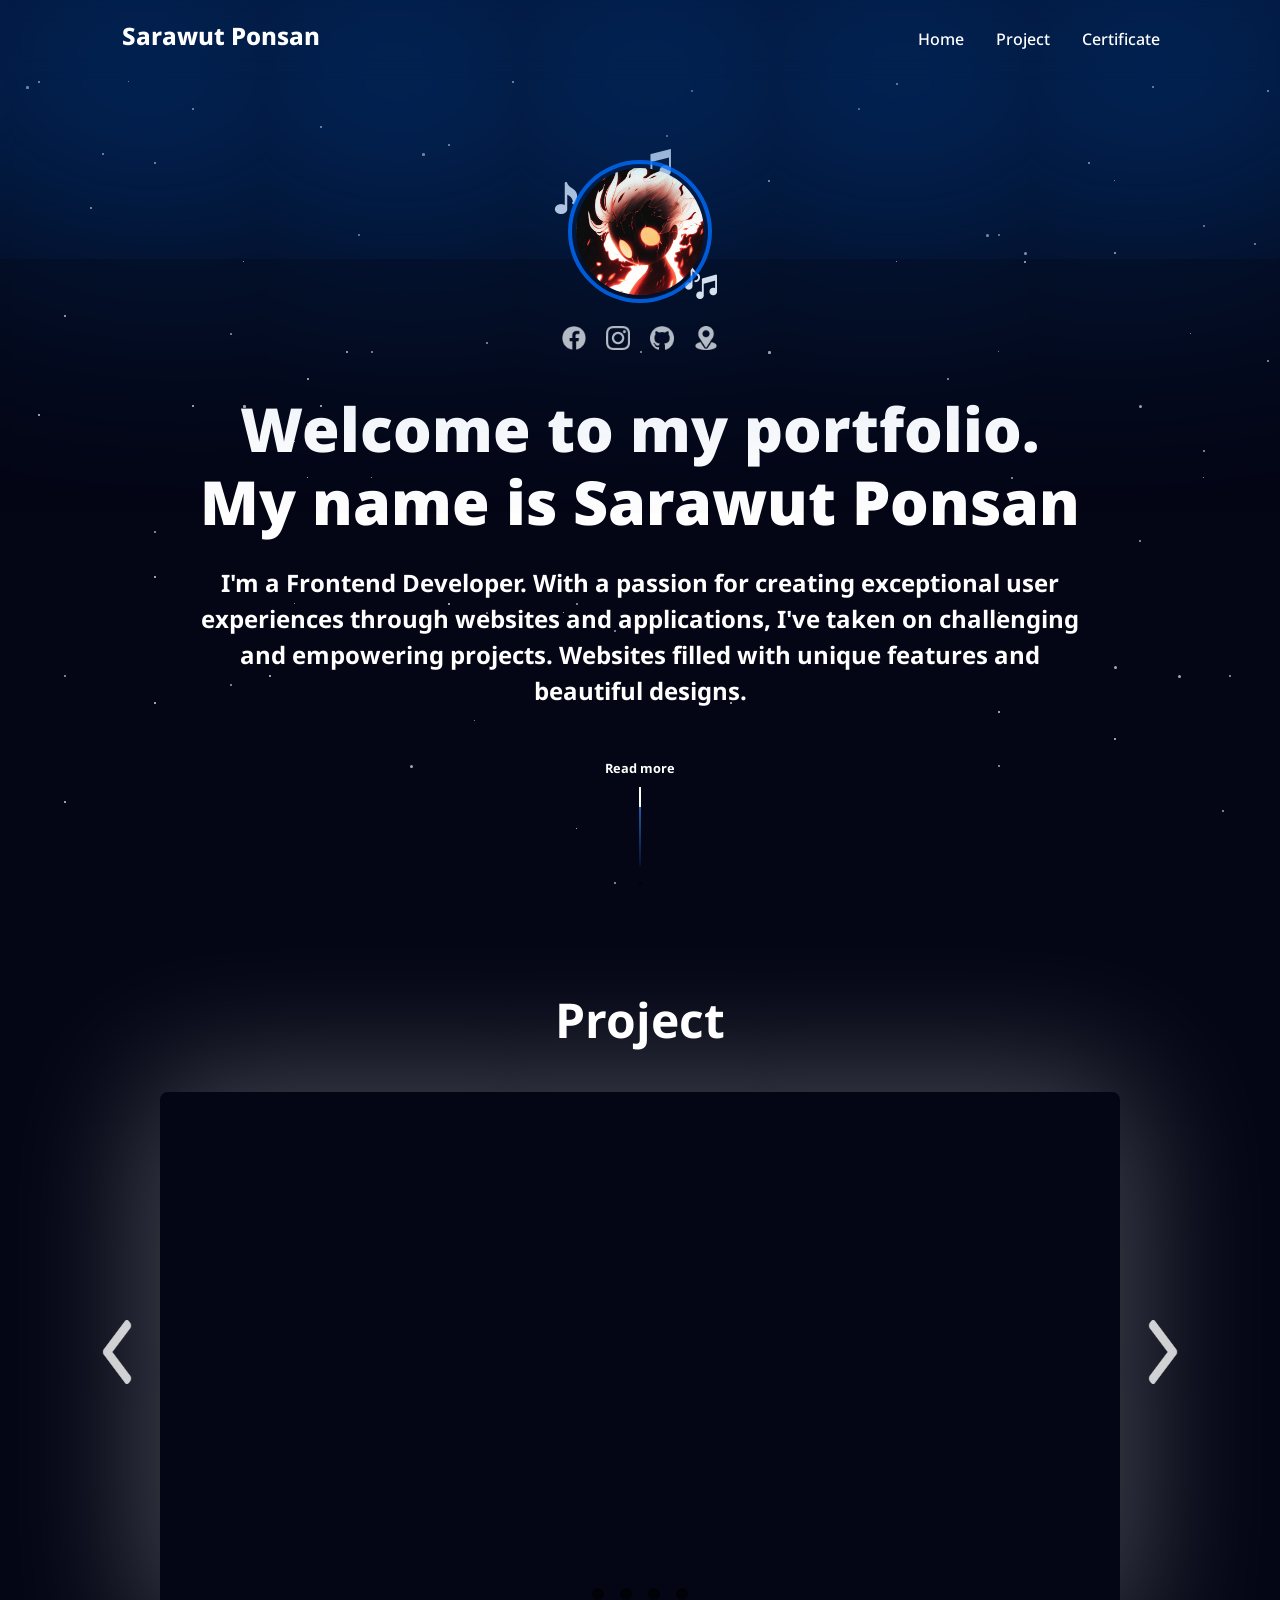
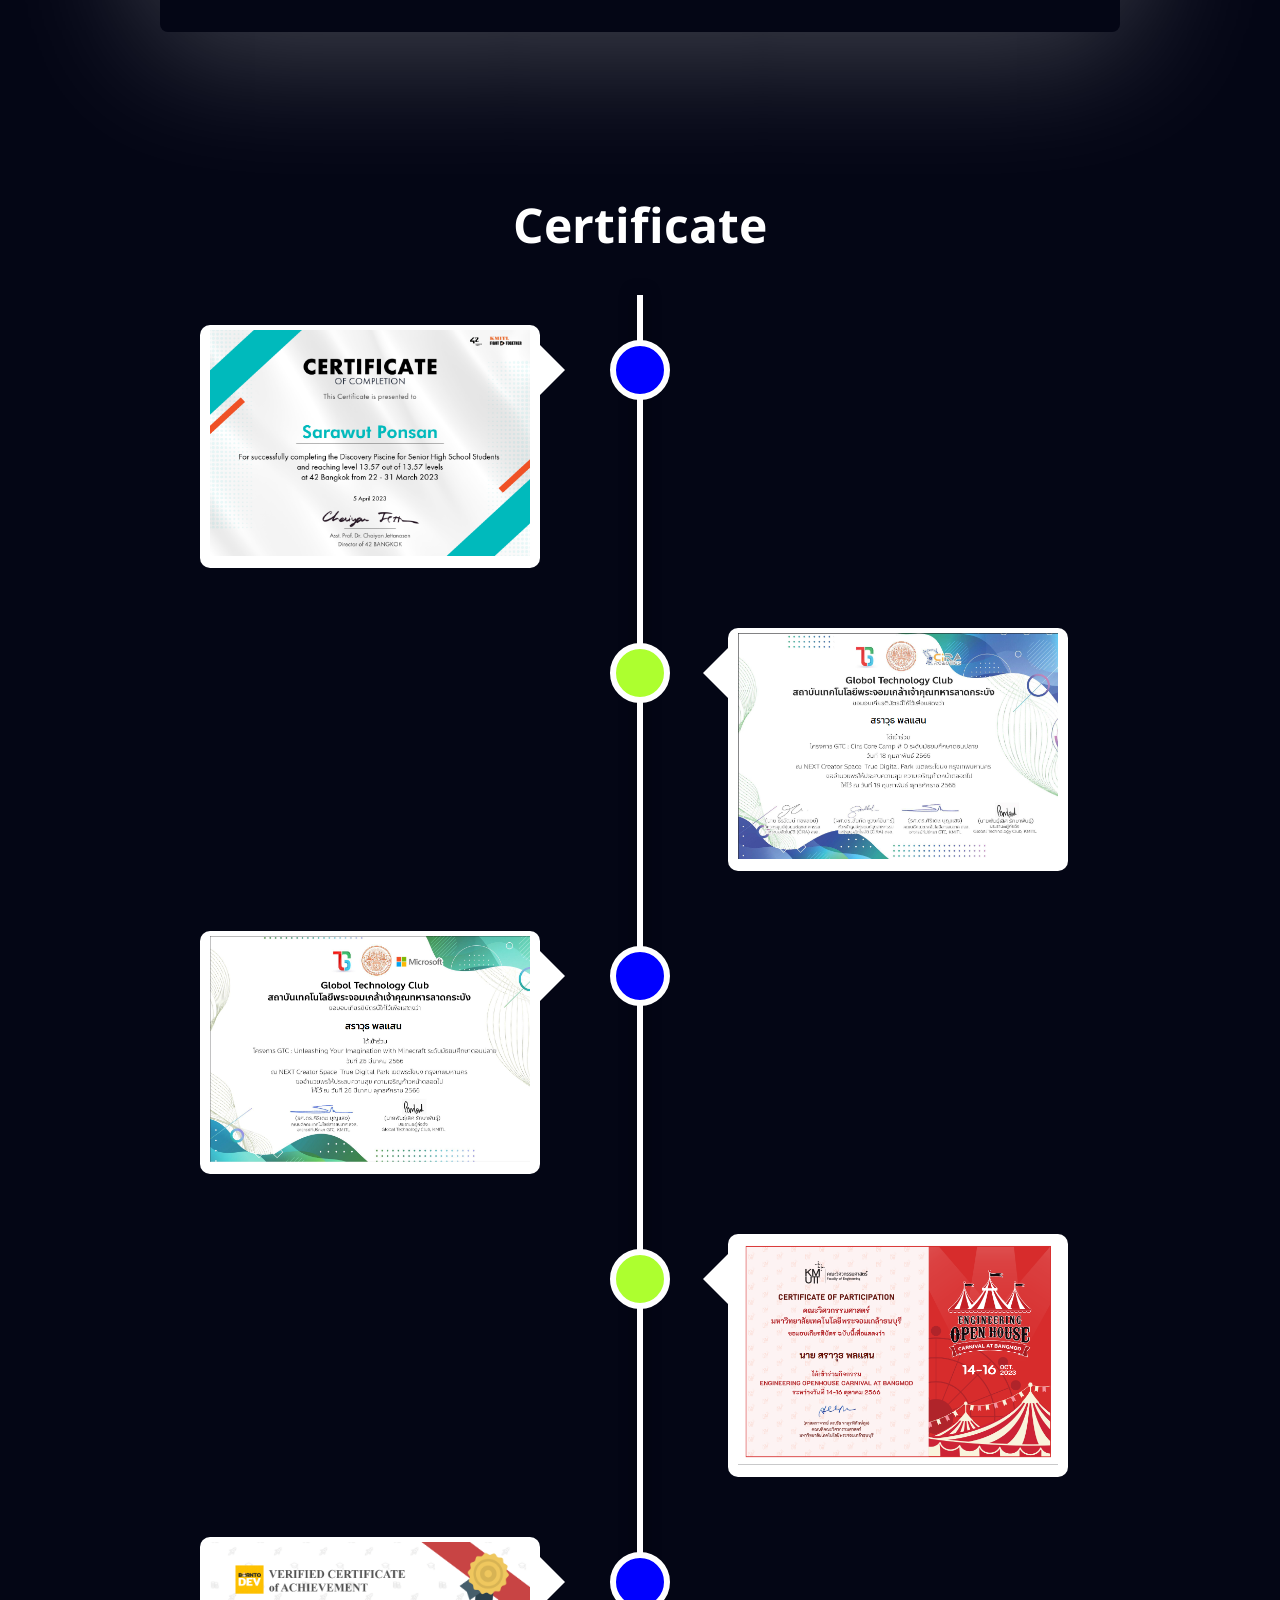
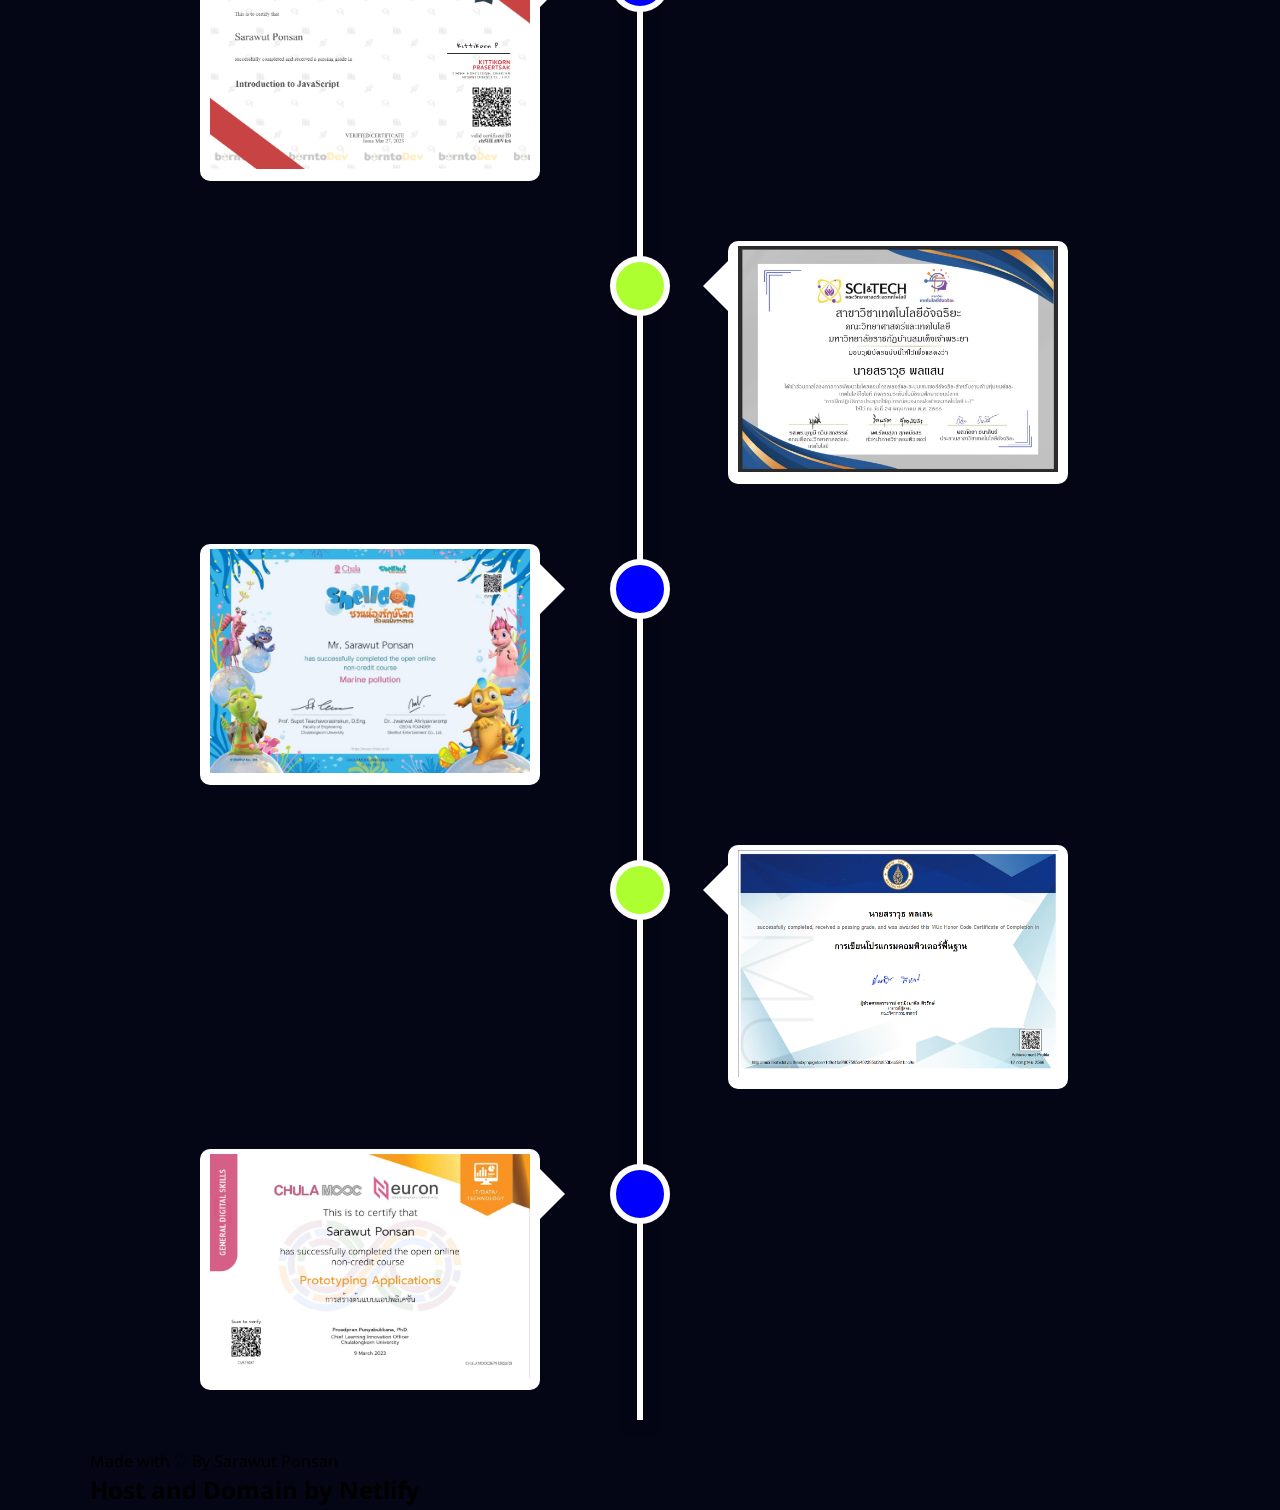
==== Project3-Portfolio-Website/index.html @ cece9962 "Add files via upload" ====
<!DOCTYPE html>
<html lang="en">
<head>
    <meta charset="UTF-8">
    <meta name="viewport" content="width=device-width, initial-scale=1.0">
    <title>Portfolio</title>
    <link rel="stylesheet" href="style.css">
    <script src="main.js"></script>
    <link rel="icon" href="img/icon.png">
    <link rel="preconnect" href="https://fonts.googleapis.com">
    <link rel="preconnect" href="https://fonts.gstatic.com" crossorigin>
    <link href="https://fonts.googleapis.com/css2?family=Noto+Sans+Thai:wght@100;200;300;400;500;600;700;800;900&family=Noto+Sans:wght@100;200;300;400;500;600;700;800;900&display=swap" rel="stylesheet">
</head>
<body>
    <section>
        <div class="container">
            <div class="bg-shadow"></div>
            <div class="background">
                <div></div>
                <div></div>
                <div></div>
                <div></div>
                <div></div>
                <div></div>
                <div></div>
                <div></div>
                <div></div>
                <div></div>
                <div></div>
                <div></div>
                <div></div>
                <div></div>
                <div></div>
                <div></div>
                <div></div>
                <div></div>
                <div></div>
                <div></div>
                <div></div>
                <div></div>
                <div></div>
                <div></div>
                <div></div>
                <div></div>
                <div></div>
                <div></div>
                <div></div>
                <div></div>
                <div></div>
                <div></div>
                <div></div>
                <div></div>
                <div></div>
                <div></div>
                <div></div>
                <div></div>
                <div></div>
                <div></div>
                <div></div>
                <div></div>
                <div></div>
                <div></div>
                <div></div>
                <div></div>
                <div></div>
                <div></div>
                <div></div>
                <div></div>
                <div></div>
                <div></div>
                <div></div>
                <div></div>
                <div></div>
                <div></div>
                <div></div>
                <div></div>
                <div></div>
                <div></div>
                <div></div>
                <div></div>
                <div></div>
                <div></div>
                <div></div>
                <div></div>
                <div></div>
                <div></div>
                <div></div>
                <div></div>
                <div></div>
                <div></div>
                <div></div>
                <div></div>
                <div></div>
                <div></div>
                <div></div>
                <div></div>
                <div></div>
                <div></div>
                <div></div>
                <div></div>
                <div></div>
                <div></div>
                <div></div>
                <div></div>
                <div></div>
                <div></div>
                <div></div>
                <div></div>
                <div></div>
                <div></div>
                <div></div>
                <div></div>
                <div></div>
                <div></div>
                <div></div>
                <div></div>
                <div></div>
                <div></div>
                <div></div>
                <div></div>
                <div></div>
                <div></div><div></div>
                <div></div>
                <div></div>
                <div></div>
                <div></div>
                <div></div>
                <div></div>
                <div></div>
                <div></div>
                <div></div>
                <div></div>
                <div></div>
                <div></div>
                <div></div>
                <div></div>
                <div></div>
                <div></div>
                <div></div>
                <div></div>
                <div></div>
                <div></div>
                <div></div>
                <div></div>
                <div></div>
                <div></div>
                <div></div>
                <div></div>
                <div></div>
                <div></div>
                <div></div>
                <div></div>
                <div></div>
                <div></div>
                <div></div>
                <div></div>
                <div></div>
                <div></div>
                <div></div>
                <div></div>
                <div></div>
                <div></div>
                <div></div>
                <div></div>
                <div></div>
                <div></div>
                <div></div>
                <div></div>
                <div></div>
                <div></div>
                <div></div>
                <div></div>
            </div>
            <div class="containernavbar" id="bg">
                <div class="navbar">
                    <input type="checkbox" id="check">
                    <div class="logo"><a href="#home">Sarawut Ponsan</a></div>
                    <label for="check" id="checkbox">
                        <img src="img/menu.png" id="menu">
                        <img src="img/close.png" id="close">
                    </label>
                    <ul>
                        <li><a href="#home" onclick="unchecked()">Home</a></li>
                        <li><a href="#project" onclick="unchecked()">Project</a></li>
                        <li><a href="#certificate" onclick="unchecked()">Certificate</a></li>
                    </ul>
                </div>
            </div>
            <div class="containermain">
                <div class="containerhome" id="home">
                    <div class="suggest">
                        <div class="containerprofile">
                            <div class="profile"><img src="img/Profile.png" alt=""></div>
                            <img id="note1" src="img/music-note1.png" alt="">
                            <img id="note2" src="img/music-note2.png" alt="">
                            <img id="note3" src="img/music-note3.png" alt="">
                        </div>
                        <div  class="contact">
                            <a href="https://www.facebook.com/password2548/" target="_blank"><img src="img/facebook.png" alt=""></a>
                            <a href="https://www.instagram.com/ssrps_/" target="_blank"><img src="img/instagram.png" alt=""></a>
                            <a href="https://github.com/ssrpsx" target="_blank"><img src="img/github.png" alt=""></a>
                            <a href="https://maps.app.goo.gl/hFq4gZtAZB561x1T7" target="_blank"><img src="img/location.png" alt=""></a>
                        </div>
                        <h2>Welcome to my portfolio.<br>My name is Sarawut Ponsan</h2>
                        <h3>I'm a Frontend Developer. With a passion for creating exceptional user experiences through websites and applications, I've taken on challenging and empowering projects. Websites filled with unique features and beautiful designs.</h3>
                        <!-- ยินดีต้อนรับสู่พอร์ตฟอลิโอของฉัน ฉันชื่อ Sarawut Ponsan และเป็น Frontend Developer ด้วยความหลงรักในการสร้างประสบการณ์ผู้ใช้ที่น่าทึ่งผ่านเว็บไซต์และแอปพลิเคชัน ด้วยความสามารถในตอนนี้ ผมได้ทำโปรเจกต์ที่ท้าทายและทรงพลังนี้ขึ้นมา เว็บไซต์ที่เติมเต็มด้วยฟังก์ชันสุดพิเศษและดีไซน์ที่สวยงาม. -->
                        <div class="scrollmore">
                            <h4>Read more</h4>
                            <div></div>
                            <center id="project">.</center>
                        </div>
                    </div>
                </div>
                <div class="containerproject">
                    <h1 class="text-h1-project">Project</h1>
                    <div class="porject">
                        <div class="img">
                            <img id="slide-1" src="img/project1.png" alt="">
                            <img id="slide-2" src="img/project2.png" alt="">
                            <img id="slide-3" src="img/project3.png" alt="">
                            <img id="slide-4" src="img/project4.png" alt="">
                        </div>
                        <div class="slide-nav">
                            <a href="#slide-1"></a>
                            <a href="#slide-2"></a>
                            <a href="#slide-3"></a>
                            <a href="#slide-4"></a>
                        </div>
                        <div class="arrow-slide">
                            <img onclick="leftarrow()" id="left-arrow" src="img/left-arrow.png" alt="">
                            <img onclick="rightarrow()" id="right-arrow" src="img/right-arrow.png" alt="">
                        </div>
                    </div>
                    <h1 class="text-h1-certificate" id="certificate">Certificate</h1>
                    <div class="certificate">
                        <div class="container-text-box left-container">
                            <h1 class="left-timeline"></h1>
                            <div class="profile-text-box">
                                <img src="img/certificate1.PNG" alt="">
                                <span class="arrow-left"></span>
                            </div>
                        </div>
                        <div class="container-text-box right-container">
                            <h1 class="right-timeline"></h1>
                            <div class="profile-text-box">
                                <img src="img/certificate2.png" alt="">
                                <span class="arrow-right"></span>
                            </div>
                        </div>
                        <div class="container-text-box left-container">
                            <h1 class="left-timeline"></h1>
                            <div class="profile-text-box">
                                <img src="img/certificate3.png" alt="">
                                <span class="arrow-left"></span>
                            </div>
                        </div>
                        <div class="container-text-box right-container">
                            <h1 class="right-timeline"></h1>
                            <div class="profile-text-box">
                                <img src="img/certificate4.png" alt="">
                                <span class="arrow-right"></span>
                            </div>
                        </div>
                        <div class="container-text-box left-container">
                            <h1 class="left-timeline"></h1>
                            <div class="profile-text-box">
                                <img src="img/certificate5.png" alt="">
                                <span class="arrow-left"></span>
                            </div>
                        </div>
                        <div class="container-text-box right-container">
                            <h1 class="right-timeline"></h1>
                            <div class="profile-text-box">
                                <img src="img/certificate6.jpg" alt="">
                                <span class="arrow-right"></span>
                            </div>
                        </div>
                        <div class="container-text-box left-container">
                            <h1 class="left-timeline"></h1>
                            <div class="profile-text-box">
                                <img src="img/certificate7.JPG" alt="">
                                <span class="arrow-left"></span>
                            </div>
                        </div>
                        <div class="container-text-box right-container">
                            <h1 class="right-timeline"></h1>
                            <div class="profile-text-box">
                                <img src="img/certificate8.png" alt="">
                                <span class="arrow-right"></span>
                            </div>
                        </div>
                        <div class="container-text-box left-container">
                            <h1 class="left-timeline"></h1>
                            <div class="profile-text-box">
                                <img src="img/certificate9.jpg" alt="">
                                <span class="arrow-left"></span>
                            </div>
                        </div>
                    </div>
                </div>
                <div class="contact">
                    <div class="containercedit">
                        <p>Made with ♡ By Sarawut Ponsan</p>
                        <h2>Host and Domain by Netlify</h2>
                    </div>
                </div>
            </div>
        </div>
    </section>
</body>
</html>
---- Project3-Portfolio-Website/style.css ----
*{
    margin: 0;
    padding: 0;
    font-family: 'Noto Sans', sans-serif;
    font-family: 'Noto Sans Thai', sans-serif;
    scroll-behavior: smooth;
}
body{
    background: rgb(4,6,21);
    overflow-x: hidden;
}
.bg-shadow{
    position: fixed;
    background-color: transparent;
    justify-content: center;
    width: 100%;
    height: 10rem;
    left: 50%;
    transform: translate(-50%);
    top: -50%;
    border-radius: 100%;
    box-shadow: 0 -20rem 1000rem 55rem hsla(214, 100%, 31%, 0.5) ;
}
.background div{
    position: fixed;
    overflow: hidden;
    border-radius: 100%;
    background-color: rgb(170, 170, 170);
    z-index: -1;
}
.background div:nth-child(1){
    top: 9%;
    left: 10%;
    width: 1px;
    height: 1px;
    animation: moveleft2 8s linear infinite;
}
.background div:nth-child(2){
    top: 9.5%;
    left: 90%;
    width: 2px;
    height: 2px;
    animation: onanddow 10s linear infinite;
}
.background div:nth-child(3){
    top: 9.2%;
    left: 70%;
    width: 2px;
    height: 2px;
    animation: moveleft3 4s linear infinite;
}
.background div:nth-child(4){
    top: 9%;
    left: 40%;
    width: 2px;
    height: 2px;
    animation: moveleft1 10s linear infinite;
}
.background div:nth-child(5){
    top: 12%;
    left: 15%;
    width: 2px;
    height: 2px;
    animation: moveleft1 3s linear infinite;
}
.background div:nth-child(6){
    top: 18%;
    left: 12%;
    width: 2px;
    height: 2px;
    animation: moveleft2 10s linear infinite;
}
.background div:nth-child(7){
    top: 17%;
    left: 8%;
    width: 2px;
    height: 2px;
    animation: moveleft1 5s linear infinite;
}
.background div:nth-child(8){
    top: 20%;
    left: 60%;
    width: 2px;
    height: 2px;
    animation: moveleft3 10s linear infinite;
}
.background div:nth-child(9){
    top: 16%;
    left: 35%;
    width: 2px;
    height: 2px;
    animation: onanddow 10s linear infinite;
}
.background div:nth-child(10){
    top: 17%;
    left: 33%;
    width: 3px;
    height: 3px;
    animation: onanddow 10s linear infinite;
}
.background div:nth-child(11){
    top: 14%;
    left: 25%;
    width: 2px;
    height: 2px;
    animation: moveleft2 4s linear infinite;
}
.background div:nth-child(12){
    top: 18%;
    left: 85%;
    width: 2px;
    height: 2px;
    animation: onanddow 10s linear infinite;
}
.background div:nth-child(13){
    top: 20%;
    left: 87%;
    width: 1px;
    height: 1px;
    animation: moveleft3 5s linear infinite;
}
.background div:nth-child(14){
    top: 10%;
    left: 99%;
    width: 2px;
    height: 2px;
    animation: moveleft1 2s linear infinite;
}
.background div:nth-child(15){
    top: 64%;
    left: 12%;
    width: 2px;
    height: 2px;
    animation: moveleft1 7s linear infinite;
}
.background div:nth-child(16){
    top: 47%;
    left: 76%;
    width: 2px;
    height: 2px;
    animation: moveleft1 6s linear infinite;
}
.background div:nth-child(17){
    top: 68%;
    left: 38%;
    width: 2px;
    height: 2px;
    animation: onanddow 10s linear infinite;
}
.background div:nth-child(18){
    top: 68%;
    left: 78%;
    width: 2px;
    height: 2px;
    animation: moveleft2 10s linear infinite;
}
.background div:nth-child(19){
    top: 47%;
    left: 39%;
    width: 2px;
    height: 2px;
    animation: moveleft1 5s linear infinite;
}
.background div:nth-child(20){
    top: 29%;
    left: 70%;
    width: 1px;
    height: 1px;
    animation: moveleft3 10s linear infinite;
}
.background div:nth-child(21){
    top: 29%;
    left: 80%;
    width: 2px;
    height: 2px;
    animation: onanddow 10s linear infinite;
}
.background div:nth-child(22){
    top: 67%;
    left: 35%;
    width: 2px;
    height: 2px;
    animation: moveleft2 5s linear infinite;
}
.background div:nth-child(23){
    top: 76%;
    left: 18%;
    width: 2px;
    height: 2px;
    animation: moveleft1 10s linear infinite;
}
.background div:nth-child(24){
    top: 49%;
    left: 23%;
    width: 1px;
    height: 1px;
    animation: moveleft3 7s linear infinite;
}
.background div:nth-child(25){
    top: 39%;
    left: 78%;
    width: 1px;
    height: 1px;
    animation: moveleft1 10s linear infinite;
}
.background div:nth-child(26){
    top: 57%;
    left: 30%;
    width: 2px;
    height: 2px;
    animation: onanddow 10s linear infinite;
}
.background div:nth-child(27){
    top: 69%;
    left: 49%;
    width: 2px;
    height: 2px;
    animation: moveleft1 8s linear infinite;
}
.background div:nth-child(28){
    top: 75%;
    left: 21%;
    width: 2px;
    height: 2px;
    animation: onanddow 10s linear infinite;
}
.background div:nth-child(29){
    top: 82%;
    left: 87%;
    width: 2px;
    height: 2px;
    animation: moveleft2 10s linear infinite;
}
.background div:nth-child(30){
    top: 68%;
    left: 44%;
    width: 1px;
    height: 1px;
    animation: onanddow 10s linear infinite;
}
.background div:nth-child(31){
    top: 78%;
    left: 57%;
    width: 2px;
    height: 2px;
    animation: moveleft3 6s linear infinite;
}
.background div:nth-child(32){
    top: 29%;
    left: 19%;
    width: 1px;
    height: 1px;
    animation: onanddow 10s linear infinite;
}
.background div:nth-child(33){
    top: 92%;
    left: 45%;
    width: 1px;
    height: 1px;
    animation: moveleft1 10s linear infinite;
}
.background div:nth-child(34){
    top: 70%;
    left: 48%;
    width: 2px;
    height: 2px;
    animation: onanddow 10s linear infinite;
}
.background div:nth-child(35){
    top: 28%;
    left: 87%;
    width: 2px;
    height: 2px;
    animation: moveleft1 8s linear infinite;
}
.background div:nth-child(36){
    top: 39%;
    left: 27%;
    width: 2px;
    height: 2px;
    animation: onanddow 10s linear infinite;
}
.background div:nth-child(37){
    top: 45%;
    left: 19%;
    width: 3px;
    height: 3px;
    animation: moveleft2 10s linear infinite;
}
.background div:nth-child(38){
    top: 42%;
    left: 24%;
    width: 2px;
    height: 2px;
    animation: moveleft1 10s linear infinite;
}
.background div:nth-child(39){
    top: 53%;
    left: 24%;
    width: 1px;
    height: 1px;
    animation: onanddow 10s linear infinite;
}
.background div:nth-child(40){
    top: 35%;
    left: 5%;
    width: 2px;
    height: 2px;
    animation: moveleft2 6s linear infinite;
}
.background div:nth-child(41){
    top: 9%;
    left: 3%;
    width: 2px;
    height: 2px;
    animation: moveleft3 10s linear infinite;
}
.background div:nth-child(42){
    top: 9.5%;
    left: 2%;
    width: 3px;
    height: 3px;
    animation: moveleft1 8s linear infinite;
}
.background div:nth-child(43){
    top: 23%;
    left: 7%;
    width: 2px;
    height: 2px;
    animation: onanddow 10s linear infinite;
}
.background div:nth-child(44){
    top: 46%;
    left: 3%;
    width: 2px;
    height: 2px;
    animation: moveleft1 10s linear infinite;
}
.background div:nth-child(45){
    top: 45%;
    left: 15%;
    width: 2px;
    height: 2px;
    animation: moveleft1 6s linear infinite;
}
.background div:nth-child(46){
    top: 78%;
    left: 12%;
    width: 2px;
    height: 2px;
    animation: onanddow 10s linear infinite;
}
.background div:nth-child(47){
    top: 89%;
    left: 5%;
    width: 2px;
    height: 2px;
    animation: moveleft2 8s linear infinite;
}
.background div:nth-child(48){
    top: 39%;
    left: 60%;
    width: 3px;
    height: 3px;
    animation: moveleft1 5s linear infinite;
}
.background div:nth-child(49){
    top: 45%;
    left: 25%;
    width: 2px;
    height: 2px;
    animation: moveleft3 10s linear infinite;
}
.background div:nth-child(50){
    top: 79%;
    left: 78%;
    width: 2px;
    height: 2px;
    animation: moveleft1 10s linear infinite;
}
.background div:nth-child(51){
    top: 12%;
    left: 67%;
    width: 2px;
    height: 2px;
    animation: moveleft1 7s linear infinite;
}
.background div:nth-child(52){
    top: 15%;
    left: 52%;
    width: 2px;
    height: 2px;
    animation: moveleft2 10s linear infinite;
}
.background div:nth-child(53){
    top: 10%;
    left: 54%;
    width: 2px;
    height: 2px;
    animation: moveleft1 10s linear infinite;
}
.background div:nth-child(54){
    top: 40%;
    left: 99%;
    width: 2px;
    height: 2px;
    animation: moveleft3 7s linear infinite;
}
.background div:nth-child(55){
    top: 37%;
    left: 93%;
    width: 1px;
    height: 1px;
    animation: moveleft1 10s linear infinite;
}
.background div:nth-child(56){
    top: 75%;
    left: 96%;
    width: 2px;
    height: 2px;
    animation: moveleft2 6s linear infinite;
}
.background div:nth-child(57){
    top: 27%;
    left: 98%;
    width: 2px;
    height: 2px;
    animation: moveleft1 10s linear infinite;
}
.background div:nth-child(58){
    top: 26%;
    left: 78%;
    width: 2px;
    height: 2px;
    animation: moveleft3 10s linear infinite;
}
.background div:nth-child(59){
    top: 60%;
    left: 89%;
    width: 2px;
    height: 2px;
    animation: moveleft1 8s linear infinite;
}
.background div:nth-child(60){
    top: 50%;
    left: 94%;
    width: 2px;
    height: 2px;
    animation: onanddow 10s linear infinite;
}
.background div:nth-child(61){
    top: 28%;
    left: 80%;
    width: 3px;
    height: 3px;
    animation: moveleft2 10s linear infinite;
}
.background div:nth-child(62){
    top: 90%;
    left: 95.5%;
    width: 2px;
    height: 2px;
    animation: moveleft3 5s linear infinite;
}
.background div:nth-child(63){
    top: 80%;
    left: 37%;
    width: 1px;
    height: 1px;
    animation: moveleft1 10s linear infinite;
}
.background div:nth-child(64){
    top: 39%;
    left: 50%;
    width: 2px;
    height: 2px;
    animation: moveleft3 10s linear infinite;
}
.background div:nth-child(65){
    top: 26%;
    left: 28%;
    width: 2px;
    height: 2px;
    animation: moveleft1 5s linear infinite;
}
.background div:nth-child(66){
    top: 39%;
    left: 29%;
    width: 2px;
    height: 2px;
    animation: onanddow 10s linear infinite;
}
.background div:nth-child(67){
    top: 53%;
    left: 79%;
    width: 2px;
    height: 2px;
    animation: moveleft1 3s linear infinite;
}
.background div:nth-child(68){
    top: 53%;
    left: 29%;
    width: 1px;
    height: 1px;
    animation: moveleft2 10s linear infinite;
}
.background div:nth-child(69){
    top: 25%;
    left: 94%;
    width: 2px;
    height: 2px;
    animation: onanddow 10s linear infinite;
}
.background div:nth-child(70){
    top: 26%;
    left: 77%;
    width: 3px;
    height: 3px;
    animation: moveleft1 10s linear infinite;
}
.background div:nth-child(71){
    top: 85%;
    left: 32%;
    width: 3px;
    height: 3px;
    animation: moveleft2 5s linear infinite;
}
.background div:nth-child(72){
    top: 47%;
    left: 24%;
    width: 1px;
    height: 1px;
    animation: moveleft1 10s linear infinite;
}
.background div:nth-child(73){
    top: 67%;
    left: 45%;
    width: 2px;
    height: 2px;
    animation: moveleft3 10s linear infinite;
}
.background div:nth-child(74){
    top: 74%;
    left: 87%;
    width: 3px;
    height: 3px;
    animation: onanddow 10s linear infinite;
}
.background div:nth-child(75){
    top: 59%;
    left: 12%;
    width: 2px;
    height: 2px;
    animation: moveleft2 10s linear infinite;
}
.background div:nth-child(76){
    top: 85%;
    left: 78%;
    width: 2px;
    height: 2px;
    animation: moveleft1 8s linear infinite;
}
.background div:nth-child(77){
    top: 45%;
    left: 89%;
    width: 3px;
    height: 3px;
    animation: moveleft3 10s linear infinite;
}
.background div:nth-child(78){
    top: 42%;
    left: 74%;
    width: 2px;
    height: 2px;
    animation: onanddow 10s linear infinite;
}
.background div:nth-child(79){
    top: 53%;
    left: 94%;
    width: 1px;
    height: 1px;
    animation: moveleft1 10s linear infinite;
}
.background div:nth-child(80){
    top: 75%;
    left: 5%;
    width: 2px;
    height: 2px;
    animation: onanddow 10s linear infinite;
}
.background div:nth-child(81){
    top: 28%;
    left: 100%;
    width: 2px;
    height: 2px;
    animation: moveleft1 5s linear infinite;
}
.background div:nth-child(82){
    top: 90%;
    left: 105%;
    width: 1px;
    height: 1px;
    animation: moveleft2 10s linear infinite;
}
.background div:nth-child(83){
    top: 80%;
    left: 101%;
    width: 3px;
    height: 3px;
    animation: moveleft1 10s linear infinite;
}
.background div:nth-child(84){
    top: 39%;
    left: 105%;
    width: 2px;
    height: 2px;
    animation: moveleft1 10s linear infinite;
}
.background div:nth-child(85){
    top: 26%;
    left: 104%;
    width: 2px;
    height: 2px;
    animation: onanddow 10s linear infinite;
}
.background div:nth-child(86){
    top: 39%;
    left: 106%;
    width: 2px;
    height: 2px;
    animation: moveleft1 3s linear infinite;
}
.background div:nth-child(87){
    top: 53%;
    left: 107%;
    width: 3px;
    height: 3px;
    animation: onanddow 10s linear infinite;
}
.background div:nth-child(88){
    top: 13%;
    left: 100%;
    width: 2px;
    height: 2px;
    animation: moveleft3 10s linear infinite;
}
.background div:nth-child(89){
    top: 10%;
    left: 104%;
    width: 2px;
    height: 2px;
    animation: onanddow 10s linear infinite;
}
.background div:nth-child(90){
    top: 46%;
    left: 100%;
    width: 2px;
    height: 2px;
    animation: moveleft2 10s linear infinite;
}
.background div:nth-child(91){
    top: 85%;
    left: 101%;
    width: 2px;
    height: 2px;
    animation: moveleft1 5s linear infinite;
}
.background div:nth-child(92){
    top: 98%;
    left: 103%;
    width: 2px;
    height: 2px;
    animation: moveleft1 10s linear infinite;
}
.background div:nth-child(93){
    top: 67%;
    left: 102%;
    width: 3px;
    height: 3px;
    animation: moveleft3 10s linear infinite;
}
.background div:nth-child(94){
    top: 74%;
    left: 101%;
    width: 2px;
    height: 2px;
    animation: moveleft1 10s linear infinite;
}
.background div:nth-child(95){
    top: 59%;
    left: 100%;
    width: 2px;
    height: 2px;
    animation: moveleft2 5s linear infinite;
}
.background div:nth-child(96){
    top: 85%;
    left: 108%;
    width: 3px;
    height: 3px;
    animation: moveleft2 10s linear infinite;
}
.background div:nth-child(97){
    top: 45%;
    left: 110%;
    width: 2px;
    height: 2px;
    animation: moveleft1 10s linear infinite;
}
.background div:nth-child(98){
    top: 42%;
    left: 107%;
    width: 2px;
    height: 2px;
    animation: moveleft3 5s linear infinite;
}
.background div:nth-child(99){
    top: 53%;
    left: 104%;
    width: 2px;
    height: 2px;
    animation: moveleft2 10s linear infinite;
}
.background div:nth-child(100){
    top: 75%;
    left: 92%;
    width: 3px;
    height: 3px;
    animation: moveleft1 9s linear infinite;
}.background div:nth-child(101){
    top: 9%;
    left: 10%;
    width: 1px;
    height: 1px;
    animation: moveleft2 6s linear infinite;
}
.background div:nth-child(102){
    top: 9.5%;
    left: 90%;
    width: 2px;
    height: 2px;
    animation: onanddow 5s linear infinite;
}
.background div:nth-child(103){
    top: 9.2%;
    left: 70%;
    width: 2px;
    height: 2px;
    animation: moveleft3 9s linear infinite;
}
.background div:nth-child(104){
    top: 9%;
    left: 40%;
    width: 2px;
    height: 2px;
    animation: moveleft1 6s linear infinite;
}
.background div:nth-child(105){
    top: 12%;
    left: 15%;
    width: 2px;
    height: 2px;
    animation: moveleft1 5s linear infinite;
}
.background div:nth-child(106){
    top: 18%;
    left: 12%;
    width: 2px;
    height: 2px;
    animation: moveleft2 5s linear infinite;
}
.background div:nth-child(107){
    top: 17%;
    left: 8%;
    width: 2px;
    height: 2px;
    animation: moveleft1 7s linear infinite;
}
.background div:nth-child(108){
    top: 20%;
    left: 60%;
    width: 2px;
    height: 2px;
    animation: moveleft3 4s linear infinite;
}
.background div:nth-child(109){
    top: 16%;
    left: 35%;
    width: 2px;
    height: 2px;
    animation: onanddow 5s linear infinite;
}
.background div:nth-child(110){
    top: 17%;
    left: 33%;
    width: 3px;
    height: 3px;
    animation: onanddow 5s linear infinite;
}
.background div:nth-child(111){
    top: 14%;
    left: 25%;
    width: 2px;
    height: 2px;
    animation: moveleft2 3s linear infinite;
}
.background div:nth-child(112){
    top: 18%;
    left: 85%;
    width: 2px;
    height: 2px;
    animation: onanddow 7s linear infinite;
}
.background div:nth-child(113){
    top: 20%;
    left: 87%;
    width: 1px;
    height: 1px;
    animation: moveleft3 3s linear infinite;
}
.background div:nth-child(114){
    top: 10%;
    left: 99%;
    width: 2px;
    height: 2px;
    animation: moveleft1 5s linear infinite;
}
.background div:nth-child(115){
    top: 64%;
    left: 12%;
    width: 2px;
    height: 2px;
    animation: moveleft1 6s linear infinite;
}
.background div:nth-child(116){
    top: 47%;
    left: 76%;
    width: 2px;
    height: 2px;
    animation: moveleft1 9s linear infinite;
}
.background div:nth-child(117){
    top: 38%;
    left: 38%;
    width: 2px;
    height: 2px;
    animation: onanddow 6s linear infinite;
}
.background div:nth-child(118){
    top: 68%;
    left: 78%;
    width: 2px;
    height: 2px;
    animation: moveleft2 3s linear infinite;
}
.background div:nth-child(119){
    top: 47%;
    left: 39%;
    width: 2px;
    height: 2px;
    animation: moveleft1 6s linear infinite;
}
.background div:nth-child(120){
    top: 29%;
    left: 70%;
    width: 1px;
    height: 1px;
    animation: moveleft3 6s linear infinite;
}
.background div:nth-child(121){
    top: 29%;
    left: 80%;
    width: 2px;
    height: 2px;
    animation: onanddow 8s linear infinite;
}
.background div:nth-child(122){
    top: 67%;
    left: 35%;
    width: 2px;
    height: 2px;
    animation: moveleft2 8s linear infinite;
}
.background div:nth-child(123){
    top: 37%;
    left: 18%;
    width: 2px;
    height: 2px;
    animation: moveleft1 7s linear infinite;
}
.background div:nth-child(124){
    top: 49%;
    left: 23%;
    width: 1px;
    height: 1px;
    animation: moveleft3 3s linear infinite;
}
.background div:nth-child(125){
    top: 67%;
    left: 23%;
    width: 1px;
    height: 1px;
    animation: moveleft1 5s linear infinite;
}
.background div:nth-child(126){
    top: 48%;
    left: 39%;
    width: 2px;
    height: 2px;
    animation: onanddow 8s linear infinite;
}
.background div:nth-child(127){
    top: 69%;
    left: 49%;
    width: 2px;
    height: 2px;
    animation: moveleft1 4s linear infinite;
}
.background div:nth-child(128){
    top: 75%;
    left: 21%;
    width: 2px;
    height: 2px;
    animation: onanddow 6s linear infinite;
}
.background div:nth-child(129){
    top: 82%;
    left: 87%;
    width: 2px;
    height: 2px;
    animation: moveleft2 5s linear infinite;
}
.background div:nth-child(130){
    top: 68%;
    left: 44%;
    width: 1px;
    height: 1px;
    animation: onanddow 33s linear infinite;
}
.background div:nth-child(131){
    top: 78%;
    left: 57%;
    width: 2px;
    height: 2px;
    animation: moveleft3 3s linear infinite;
}
.background div:nth-child(132){
    top: 29%;
    left: 19%;
    width: 1px;
    height: 1px;
    animation: onanddow 8s linear infinite;
}
.background div:nth-child(133){
    top: 92%;
    left: 45%;
    width: 1px;
    height: 1px;
    animation: moveleft1 6s linear infinite;
}
.background div:nth-child(134){
    top: 98%;
    left: 48%;
    width: 2px;
    height: 2px;
    animation: onanddow 3s linear infinite;
}
.background div:nth-child(135){
    top: 28%;
    left: 87%;
    width: 2px;
    height: 2px;
    animation: moveleft1 3s linear infinite;
}
.background div:nth-child(136){
    top: 39%;
    left: 27%;
    width: 2px;
    height: 2px;
    animation: onanddow 4s linear infinite;
}
.background div:nth-child(137){
    top: 45%;
    left: 19%;
    width: 3px;
    height: 3px;
    animation: moveleft2 5s linear infinite;
}
.background div:nth-child(138){
    top: 42%;
    left: 24%;
    width: 2px;
    height: 2px;
    animation: moveleft1 9s linear infinite;
}
.background div:nth-child(139){
    top: 53%;
    left: 24%;
    width: 1px;
    height: 1px;
    animation: onanddow 3s linear infinite;
}
.background div:nth-child(140){
    top: 35%;
    left: 5%;
    width: 2px;
    height: 2px;
    animation: moveleft2 3s linear infinite;
}
.background div:nth-child(141){
    top: 9%;
    left: 3%;
    width: 2px;
    height: 2px;
    animation: moveleft3 5s linear infinite;
}
.background div:nth-child(142){
    top: 9.5%;
    left: 2%;
    width: 3px;
    height: 3px;
    animation: moveleft1 6s linear infinite;
}
.background div:nth-child(143){
    top: 23%;
    left: 7%;
    width: 2px;
    height: 2px;
    animation: onanddow 5s linear infinite;
}
.background div:nth-child(144){
    top: 46%;
    left: 3%;
    width: 2px;
    height: 2px;
    animation: moveleft1 4s linear infinite;
}
.background div:nth-child(145){
    top: 45%;
    left: 15%;
    width: 2px;
    height: 2px;
    animation: moveleft1 8s linear infinite;
}
.background div:nth-child(146){
    top: 78%;
    left: 12%;
    width: 2px;
    height: 2px;
    animation: onanddow 7s linear infinite;
}
.background div:nth-child(147){
    top: 89%;
    left: 5%;
    width: 2px;
    height: 2px;
    animation: moveleft2 3s linear infinite;
}
.background div:nth-child(148){
    top: 39%;
    left: 60%;
    width: 3px;
    height: 3px;
    animation: moveleft1 8s linear infinite;
}
.background div:nth-child(149){
    top: 45%;
    left: 25%;
    width: 2px;
    height: 2px;
    animation: moveleft3 4s linear infinite;
}
.background div:nth-child(150){
    top: 79%;
    left: 78%;
    width: 2px;
    height: 2px;
    animation: moveleft1 5s linear infinite;
}
@keyframes moveleft1{
    0%{
        opacity: 0;
    }
    50%{
        opacity: 1;
        transform: translateX(-5000%);
    }
    100%{
        opacity: 0;
        transform: translateX(-10000%);
    }
}
@keyframes moveleft2{
    0%{
        opacity: 0;
    }
    50%{
        opacity: 1;
        transform: translateX(-4000%);
    }
    75%{
        transform: translateX(-8000%);
    }
    100%{
        opacity: 0;
        transform: translateX(-10000%);
    }
}
@keyframes moveleft3{
    0%{
        opacity: 0;
    }
    50%{
        opacity: 1;
        transform: translateX(-2000%);
    }
    100%{
        opacity: 0;
        transform: translateX(-4000%);
    }
}
@keyframes onanddow{
    0%{
        opacity: 0;
    }
    50%{
        opacity: 1;
        transform: translateX(-500%);
    }
    100%{
        opacity: 0;
        transform: translateX(-1000%);
    }
}
.containermain{
    max-width: 1100px;
    margin: auto;
}
#check{
    position: absolute;
    opacity: 0;
}
#checkbox img{
    float: right;
    height: 35px;
    width: 35px;
    opacity: 0;
}
.containernavbar{
    background-color: transparent;
    position: fixed;
    width: 100%;
    z-index: 3;
}
.navbar{
    max-width: 1100px;
    margin: auto;
    display: flex;
    height: 80px;
    width: 100%;
}
.navbar ul{
    list-style: none;
    padding-left: 30rem;
    display: flex;
}
.navbar ul li{
    padding: 1.75rem 1rem;
}
.navbar ul li a{
    font-weight: 500;
    color: white;
    text-decoration: none;
}
.navbar ul li a:hover{
    color: rgb(230, 230, 230);
}
.logo{
    padding: 1.25rem 2rem;
}
.logo a{
    font-weight: 800;
    font-size: 1.5rem;
    text-decoration: none;
    color: white;
}
.containerhome{
    text-align: center;
    max-width: 900px;
    margin: auto;
    padding-top: 6rem;
}
.containerprofile{
    position: relative;
}
.containerprofile img{
    width: 2rem;
}
.containerprofile img#note1{
    z-index: -1;
    position: absolute;
    top: 40%;
    left: 40%;
    animation: note1 3s linear infinite;
}
@keyframes note1{
    30%{
        top: 20%;
        left: 38%;
    }
    60%{
        top: 5%;
        left: 40%;
        opacity: 0;
    }
    100%{
        top: -10%;
        left: 38%;
        opacity: 0;
    }
}
.containerprofile img#note2{
    z-index: -1;
    position: absolute;
    top: 25%;
    left: 50%;
    animation: note2 3s linear infinite;
}
@keyframes note2{
    20%{
        top: 15%;
        left: 48%;
    }
    40%{
        top: 5%;
        left: 51%;
    }
    80%{
        top: -10%;
        left: 51%;
    }
    100%{
        top: -15%;
        left: 50%;
        opacity: 0;
    }
}
.containerprofile img#note3{
    z-index: -1;
    position: absolute;
    top: 80%;
    left: 55%;
    animation: note3 5s linear infinite;
}
@keyframes note3{
    20%{
        top: 60%;
        left: 60%;
    }
    40%{
        top: 40%;
        left: 61%;
    }
    60%{
        top: 30%;
        left: 60%;
    }
    80%{
        top: 10%;
        left: 57%;
    }
    100%{
        top: -10%;
        left: 55%;
        opacity: 0;
    }
}
.profile img{
    padding: .25rem;
    border: .25rem solid rgba(0, 110, 255, 0.8);
    border-radius: 100%;
    width: 8rem;
    margin-top: 4rem;
    animation: profile 3s linear infinite;
}
@keyframes profile{
    0%{
        transform: rotate(0deg);
    }
    50%{
        transform: rotate(20deg);
    }
    100%{
        transform: rotate(0deg);
    }
}
.contact img{
    margin-top: .5rem;
    padding: .5rem;
    width: 1.5rem;
}
.suggest h2{
    margin-top: 2rem;
    color: white;
    font-weight: 900;
    font-size: 3.8rem;
    line-height: 1.2;
}
.suggest h3{
    color: white;
    font-size: 1.5rem;
    margin-top: 1.5rem;
}
.scrollmore{
    max-width: 100px;
    margin: auto;
}
.scrollmore h4{
    margin-top: 3rem;
    font-size: .8rem;
    color: white;
    animation: learnmore 3s linear infinite;
}
@keyframes learnmore {
    0%{
        transform: translateY(0px);
    }
    50%{
        transform: translateY(-10px);
    }
    100%{
        transform: translateY(0px);
    }
}
.scrollmore div{
    border-radius: 10%;
    position: relative;
    margin: auto;
    margin-top: .5rem;
    height: 5rem;
    width: 2px;
    background: linear-gradient(to bottom, rgba(58, 143, 253, 0.8)0%,rgba(0, 110, 255,0.1)100%);
}
.scrollmore center{
    margin-bottom: 6rem;
    scroll-margin-top: 1rem;
}
.scrollmore div::after{
    content: "";
    position: absolute;
    left: 0;
    width: 100%;
    height: 25%;
    border-radius: 10%;
    background-color: white;
    animation: scroll 3s linear infinite;
}
@keyframes scroll {
    0%{
        top: 0%;
    }
    50%{
        top: 70%;
        opacity: 0;
    }
    100%{
        top: 0%;
        opacity: 1;
    }
}
.containerproject{
    max-width: 1100px;
}
.porject{
    position: relative;
    width: 60rem;
    margin: 0rem auto;
}
.text-h1-project{
    text-align: center;
    font-size: 3rem;
    color: #fff;
    margin: 2rem 0;
}
.img{
    display: flex;
    aspect-ratio: 16/9;
    overflow-x: auto;
    scroll-snap-type: x mandatory;
    scroll-behavior: smooth;
    border-radius: .5rem;
    box-shadow: 0 0  9rem .5rem hsla(0, 0%, 100%, .3);
}
.img img{
    width: 100%;
    flex: 1 0 100%;
    scroll-snap-align: start;
    scroll-margin-top: 15rem;
    object-fit: cover;
}   
.slide-nav{
    display: flex;
    position: absolute;
    column-gap: 1rem;
    bottom: 2rem;
    left: 50%;
    transform: translateX(-50%);
    z-index: 1;
}
.slide-nav a{
    width: .75rem;
    height: .75rem;
    border-radius: 1rem;
    background-color: rgb(0, 0, 0);
    opacity: .6;
}
.slide-nav a:hover{
    background-color: black;
    opacity: .8;
    transition: opacity ease 250ms;
}
.arrow-slide img{
    position: absolute;
    width: 3rem;
    height: 4rem;
    opacity: .8;
    cursor: pointer;
}
.arrow-slide img:hover{
    opacity: 1;
}
#left-arrow{
    left: -7%;
    bottom: 40%;
    transform: translateY(-50%);
}
#right-arrow{
    left: 102%;
    bottom: 40%;
    transform: translateY(-50%);
}
.text-h1-certificate{
    text-align: center;
    font-size: 3rem;
    color: #fff;
    margin-top: 10rem;
    scroll-margin-top: 6rem;
}
.certificate{
    position: relative;
    margin: 30px auto;
}
.certificate::after{
    content: "";
    position: absolute;
    height: 100%;
    width: 6px;
    background: white;
    box-shadow: 0px 0px 16px rgba(0, 0, 0,0.5);
    top: 0;
    left: 49.7%;
    z-index: 1;
}
.certificate img{
    width: 20rem;
}
.container-text-box{
    position: relative;
    margin: auto;
    padding: 30px 0px;
}
.profile-text-box{
    position: relative;
    background: white;
    border-radius: 10px;
    text-align: center;
    padding: 5px;
    width: 30%;
}
.left-container{
    left: 10%;
}
.right-container{
    left: 58%;
}
.left-timeline{
    position: absolute;
    top: 45px;
    left: 37.3%;
    padding: 1.5rem;
    border: .4rem solid white;
    background-color: blue;
    border-radius: 50%;
    z-index: 2;
}
.right-timeline{
    position: absolute;
    top: 45px;
    left: -10.7%;
    padding: 1.5rem;
    border: .4rem solid white;
    background-color: greenyellow;
    border-radius: 50%;
    z-index: 2;
}
.arrow-left{
    height: 0px;
    width: 0px;
    position: absolute;
    border-top: 25px solid transparent;
    border-bottom: 25px solid transparent;
    border-left: 25px solid white;
    top: 20px;
    right: -25px;
}
.arrow-right{
    height: 0px;
    width: 0px;
    position: absolute;
    border-top: 25px solid transparent;
    border-bottom: 25px solid transparent;
    border-right: 25px solid white;
    top: 20px;
    left: -25px;
}
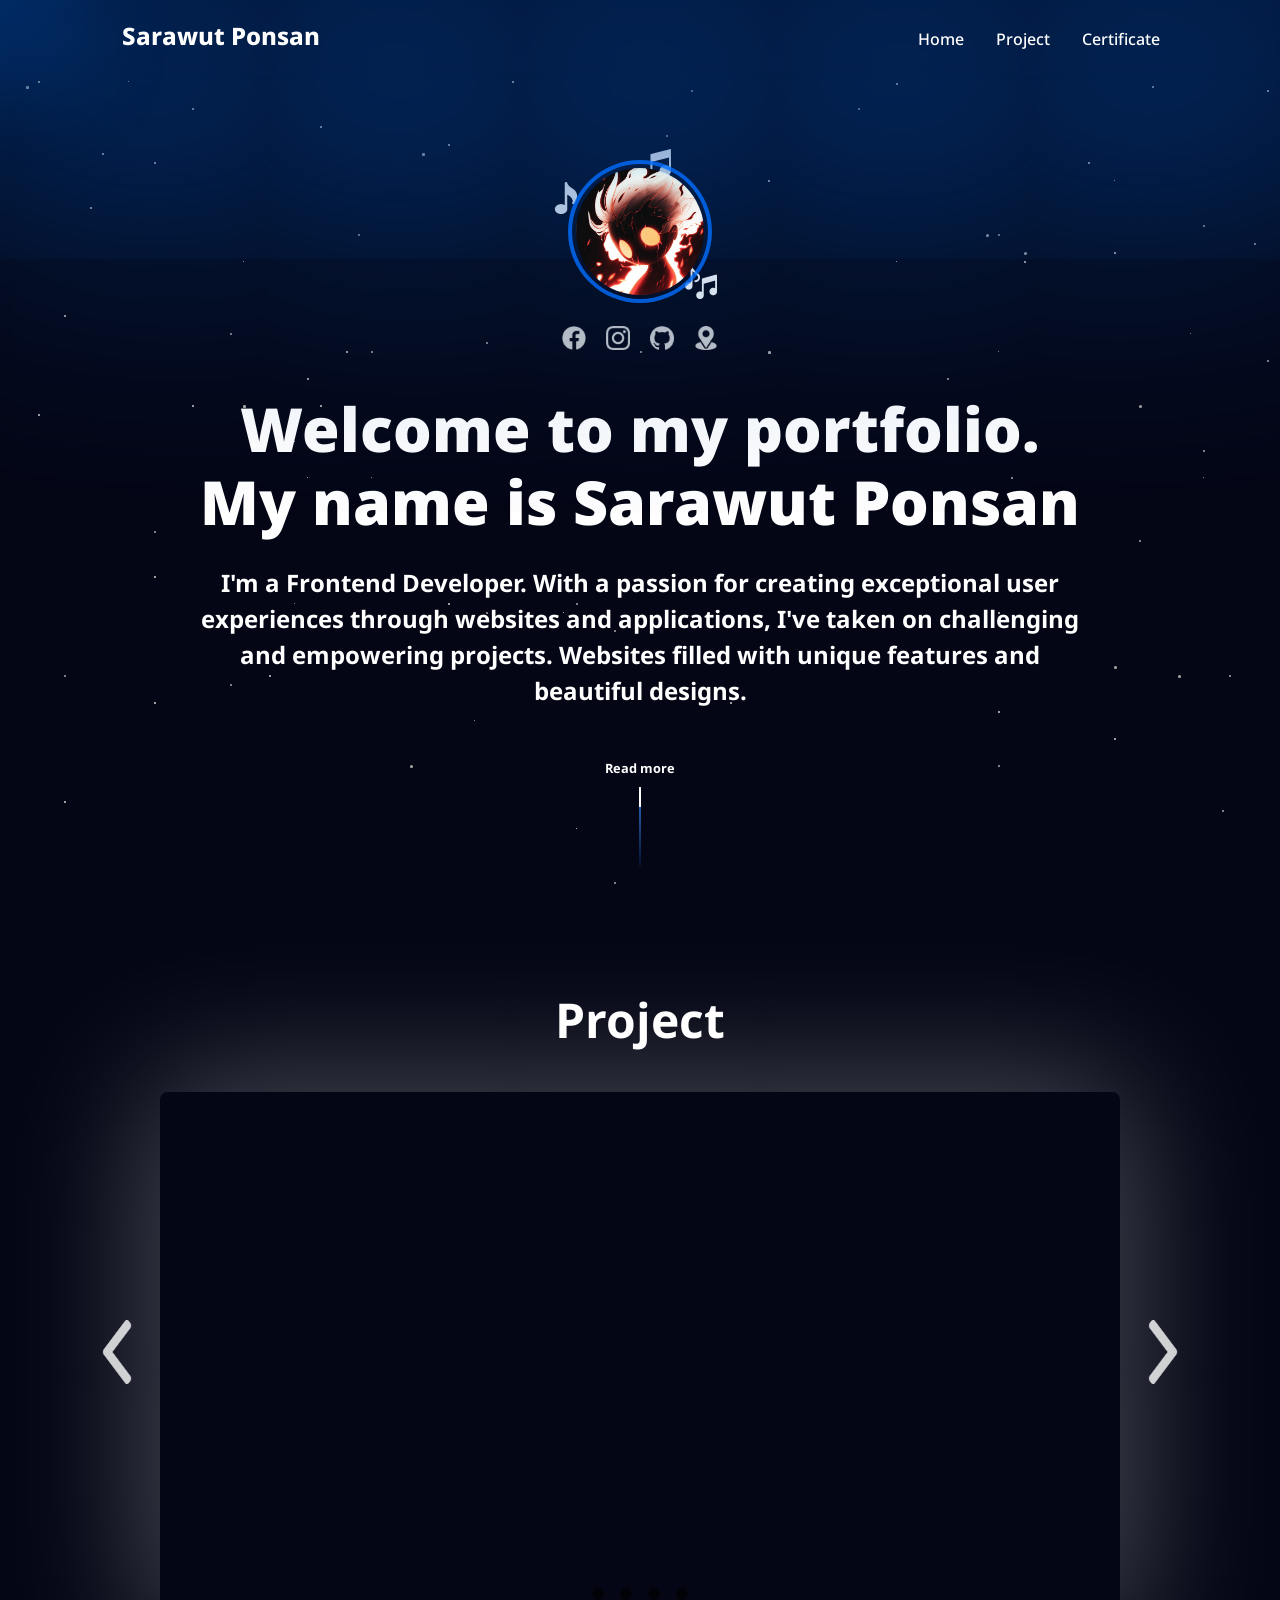
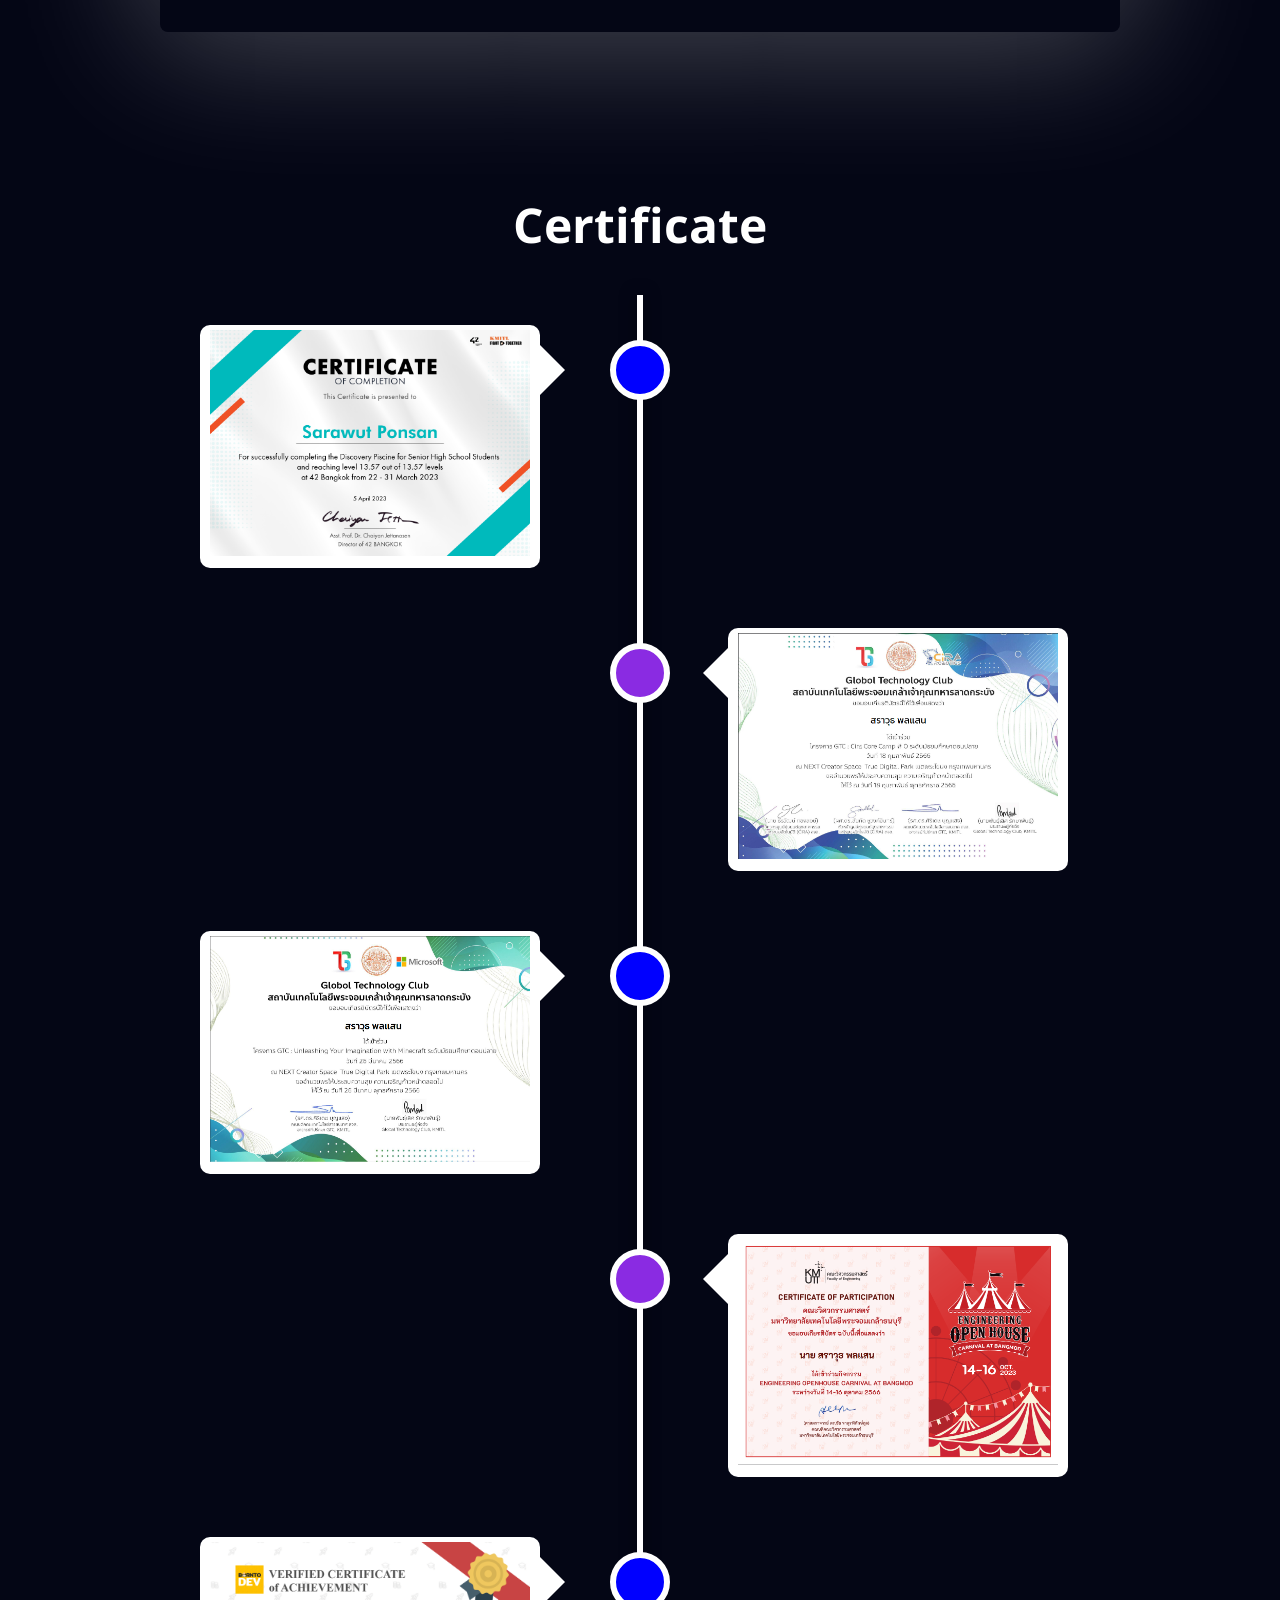
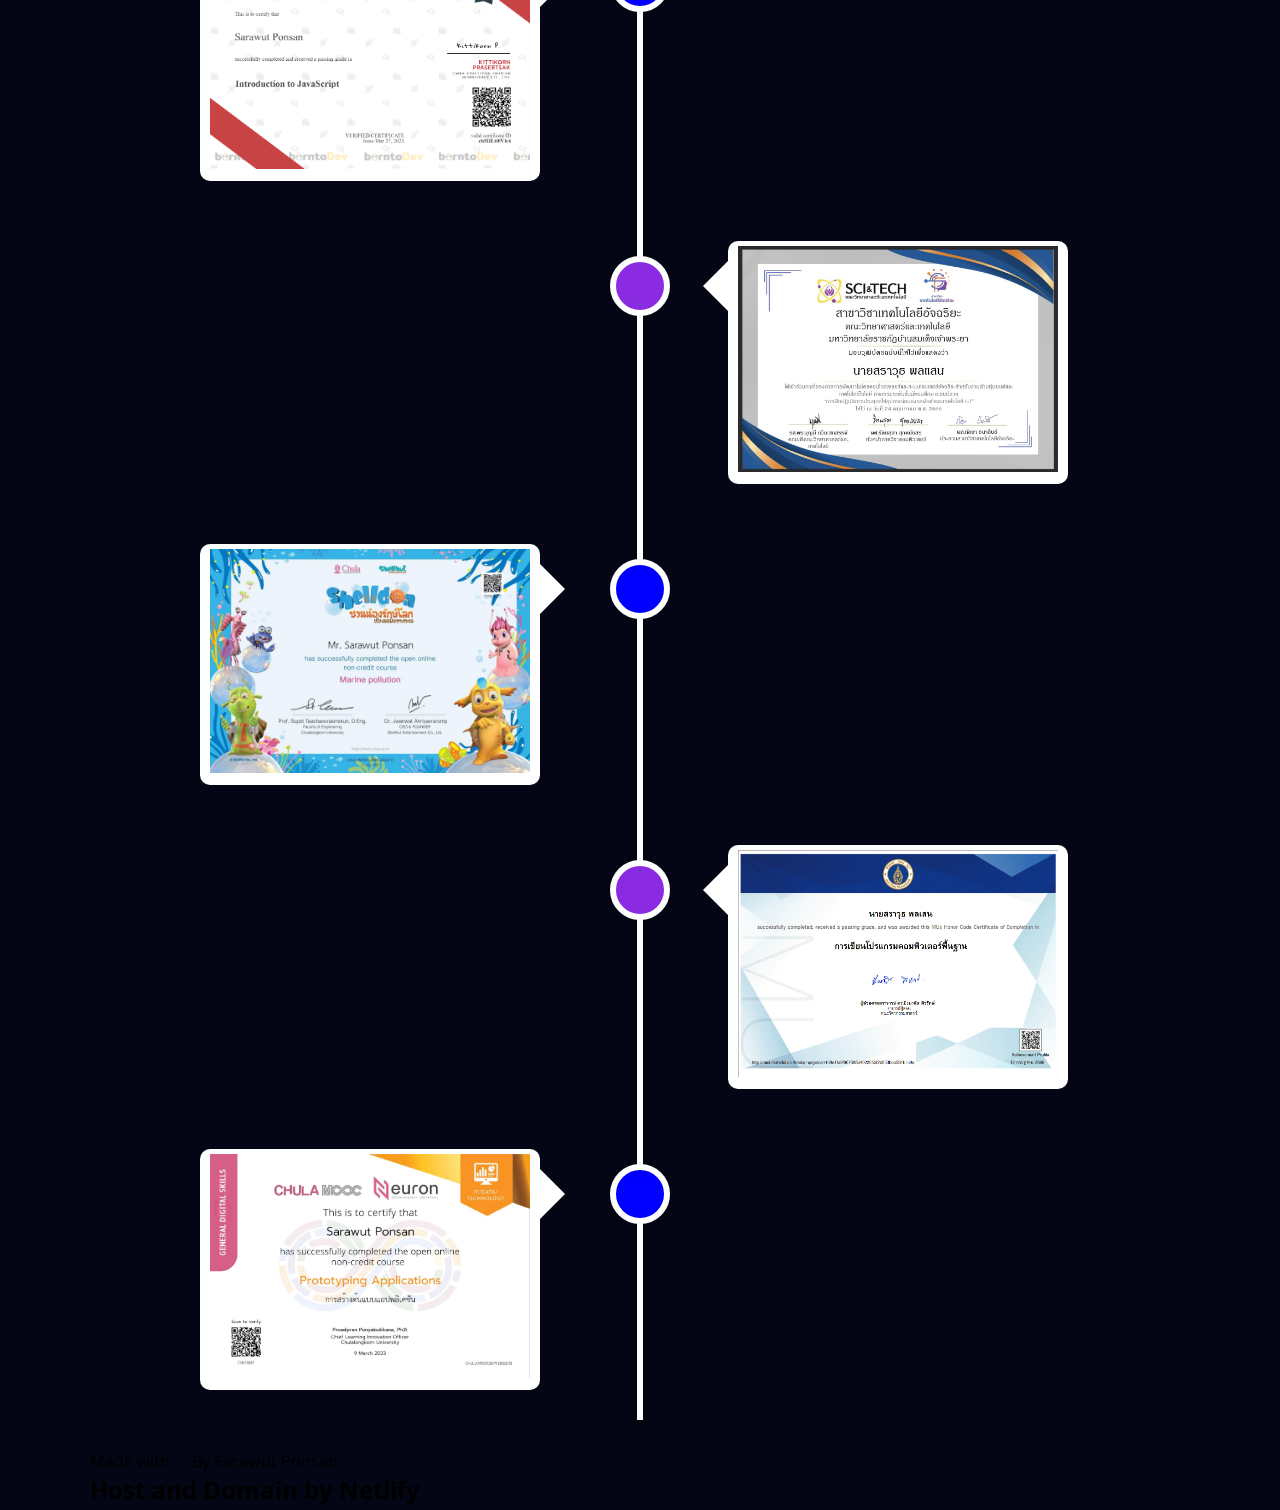
==== commit 1fade19c: "Add files via upload" ====
--- a/Project3-Portfolio-Website/index.html
+++ b/Project3-Portfolio-Website/index.html
@@ -15,6 +15,7 @@
     <section>
         <div class="container">
             <div class="bg-shadow"></div>
+            <div class="cursor-shadow"></div>
             <div class="background">
                 <div></div>
                 <div></div>
--- a/Project3-Portfolio-Website/style.css
+++ b/Project3-Portfolio-Website/style.css
@@ -21,6 +21,15 @@
     border-radius: 100%;
     box-shadow: 0 -20rem 1000rem 55rem hsla(214, 100%, 31%, 0.5) ;
 }
+.cursor-shadow {
+    position: absolute;
+    width: 1px;
+    height: 1px;
+    border-radius: 50%;
+    z-index: -1;
+    box-shadow: 0 0rem 5rem 5rem hsla(212, 100%, 27%, 0.4);
+    transition: .05s;
+}  
 .background div{
     position: fixed;
     overflow: hidden;
@@ -1499,7 +1508,7 @@
     left: -10.7%;
     padding: 1.5rem;
     border: .4rem solid white;
-    background-color: greenyellow;
+    background-color: blueviolet;
     border-radius: 50%;
     z-index: 2;
 }
